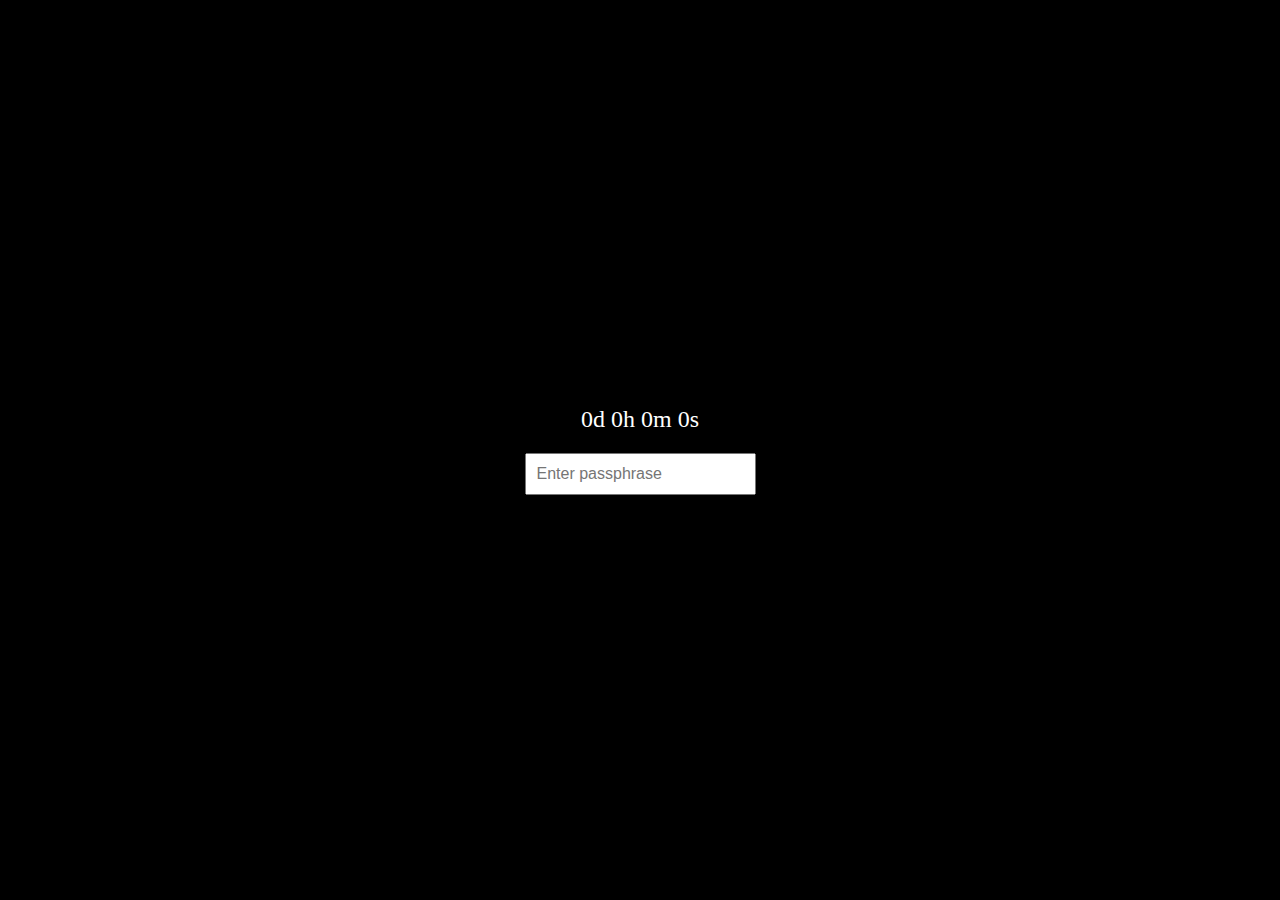
==== index.html @ 0178d16a "Update index.html" ====
<!DOCTYPE html>
<html lang="en">
<head>
    <meta charset="UTF-8">
    <meta name="viewport" content="width=device-width, initial-scale=1.0">
    <title>Pass Page</title>
    <style>
        body {
            background-color: black;
            display: flex;
            justify-content: center;
            align-items: center;
            height: 100vh;
            margin: 0;
        }
        input[type="text"] {
            padding: 10px;
            font-size: 16px;
            position: relative;
        }

        .container {
            display: flex;
            flex-direction: column;
            align-items: center;
            vertical-align: middle;
        }

        #countdown {
            color: white;
            font-size: 24px;
            margin-bottom: 20px;
            position: relative;
        }

        #passInput {
            display: flex;
            position: relative;
        }

    </style>
</head>
<body>

    <div class="container">
        <div id="countdown"></div>
        
        <input type="text" id="passInput" placeholder="Enter passphrase">
    </div>
    
    
    <script>
        const correctHash = "e5173f329b97a761b031665e50bae6018a9d44f28ae18bca5a6cbeeee5d863bf";

        async function hashInput(input) {
            const encoder = new TextEncoder();
            const data = encoder.encode(input);
            const hashBuffer = await crypto.subtle.digest('SHA-256', data);
            const hashArray = Array.from(new Uint8Array(hashBuffer));
            return hashArray.map(b => b.toString(16).padStart(2, '0')).join('');
        }
        
        function isAfterValentinesDay() {
            const now = new Date();
            const valentinesDay = new Date(now.getFullYear(), 1, 14); // February 14th of the current year
            return now >= valentinesDay;
        }
        
        document.getElementById('passInput').addEventListener('keypress', async function(event) {
            if (event.key === 'Enter') {
                const input = event.target.value.trim(); // Trim whitespace
                const hashedInput = await hashInput(input);

                console.log("User Input Hash:", hashedInput); // Debugging log

                if (hashedInput === correctHash && isAfterValentinesDay()) {
                    console.log("Passphrase correct! Redirecting...");
                    window.location.href = 'home.html'; // Redirect on success
                } else {
                    console.log("Incorrect passphrase!");
                }
            }
        });

        function updateCountdown() {
            const now = new Date();
            const nextValentine = new Date(2025, 1, 14, 0, 0, 0); // February 14th, 2025 at midnight
            if (now > nextValentine) {
                document.getElementById('countdown').innerText = '0d 0h 0m 0s';
                return;
            }
            const diff = nextValentine - now;
            const days = Math.floor(diff / (1000 * 60 * 60 * 24));
            const hours = Math.floor((diff % (1000 * 60 * 60 * 24)) / (1000 * 60 * 60));
            const minutes = Math.floor((diff % (1000 * 60 * 60)) / (1000 * 60));
            const seconds = Math.floor((diff % (1000 * 60)) / 1000);

            document.getElementById('countdown').innerText = 
                `${days}d ${hours}h ${minutes}m ${seconds}s`;

            if (diff > 0) {
                setTimeout(updateCountdown, 1000);
            }
        }

        updateCountdown();
    </script>
</body>
</html>
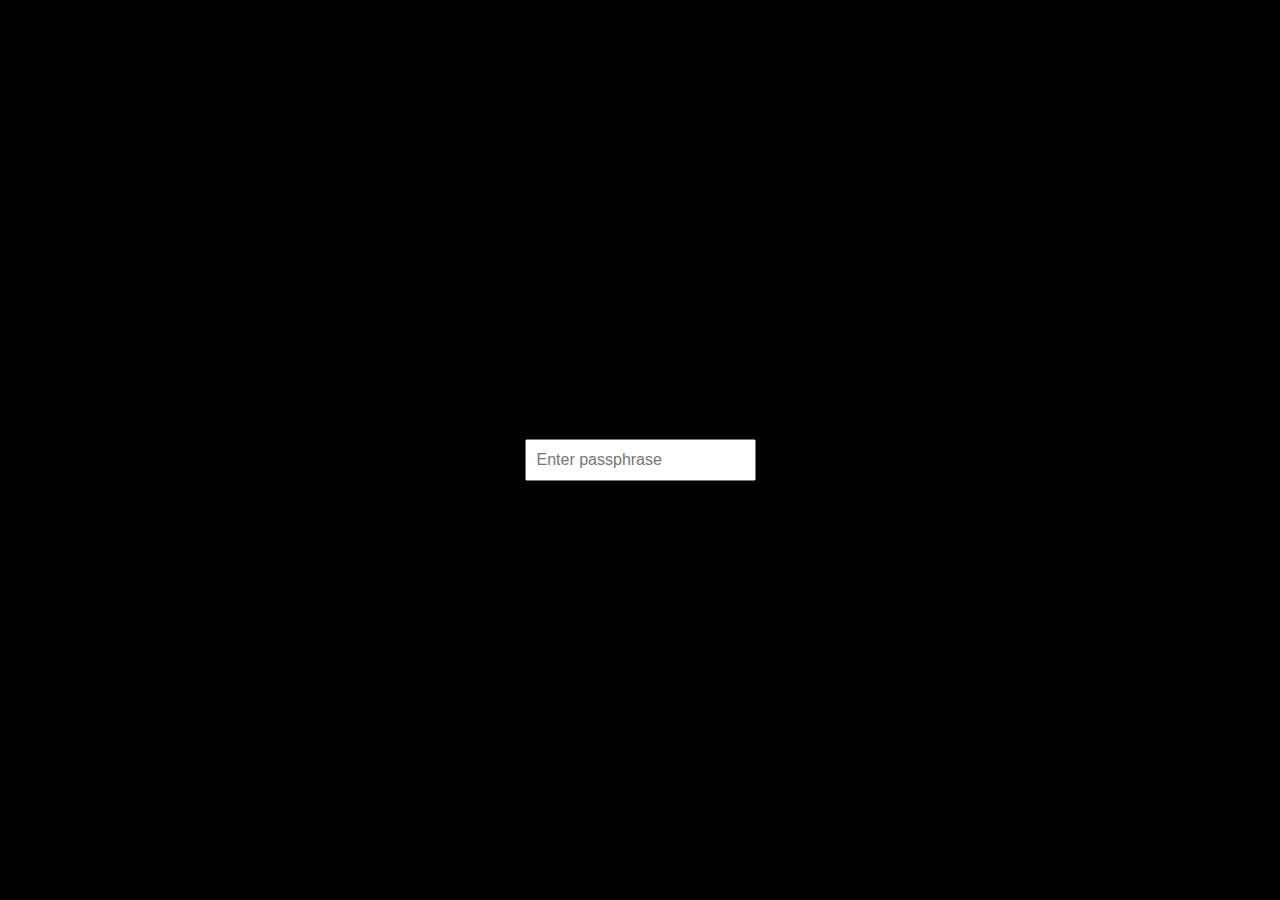
==== commit caed000c: "Update index.html" ====
--- a/index.html
+++ b/index.html
@@ -73,7 +73,7 @@
 
                 console.log("User Input Hash:", hashedInput); // Debugging log
 
-                if (hashedInput === correctHash && isAfterValentinesDay()) {
+                if (hashedInput === correctHash && isAfterValentinesDay() {
                     console.log("Passphrase correct! Redirecting...");
                     window.location.href = 'home.html'; // Redirect on success
                 } else {
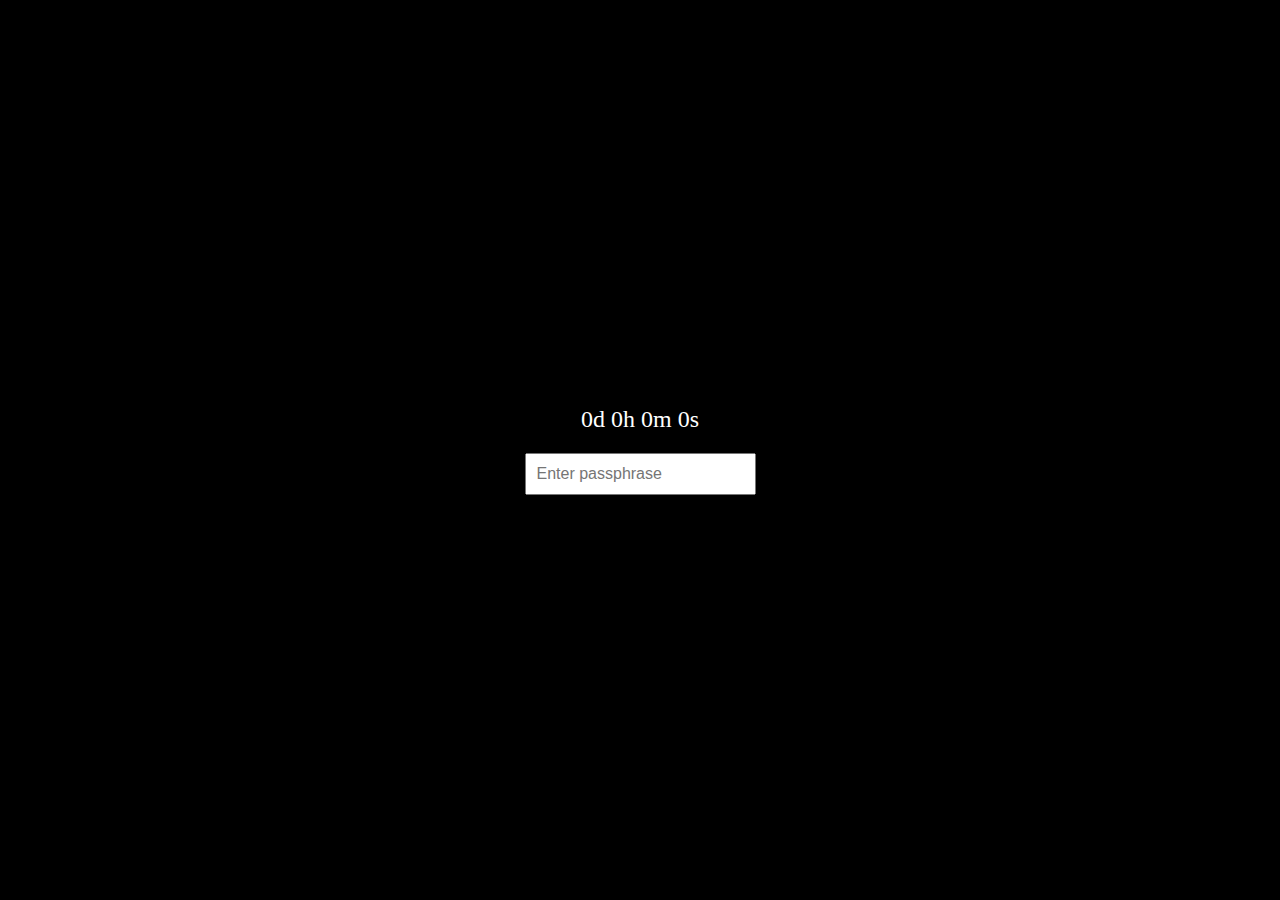
==== commit 0a5a0a96: "Update index.html" ====
--- a/index.html
+++ b/index.html
@@ -72,8 +72,10 @@
                 const hashedInput = await hashInput(input);
 
                 console.log("User Input Hash:", hashedInput); // Debugging log
+                console.log("Current Date:", new Date());
+                console.log("Is After Valentine's Day:", isAfterValentinesDay());
 
-                if (hashedInput === correctHash && isAfterValentinesDay() {
+                if (hashedInput === correctHash && isAfterValentinesDay()) {
                     console.log("Passphrase correct! Redirecting...");
                     window.location.href = 'home.html'; // Redirect on success
                 } else {
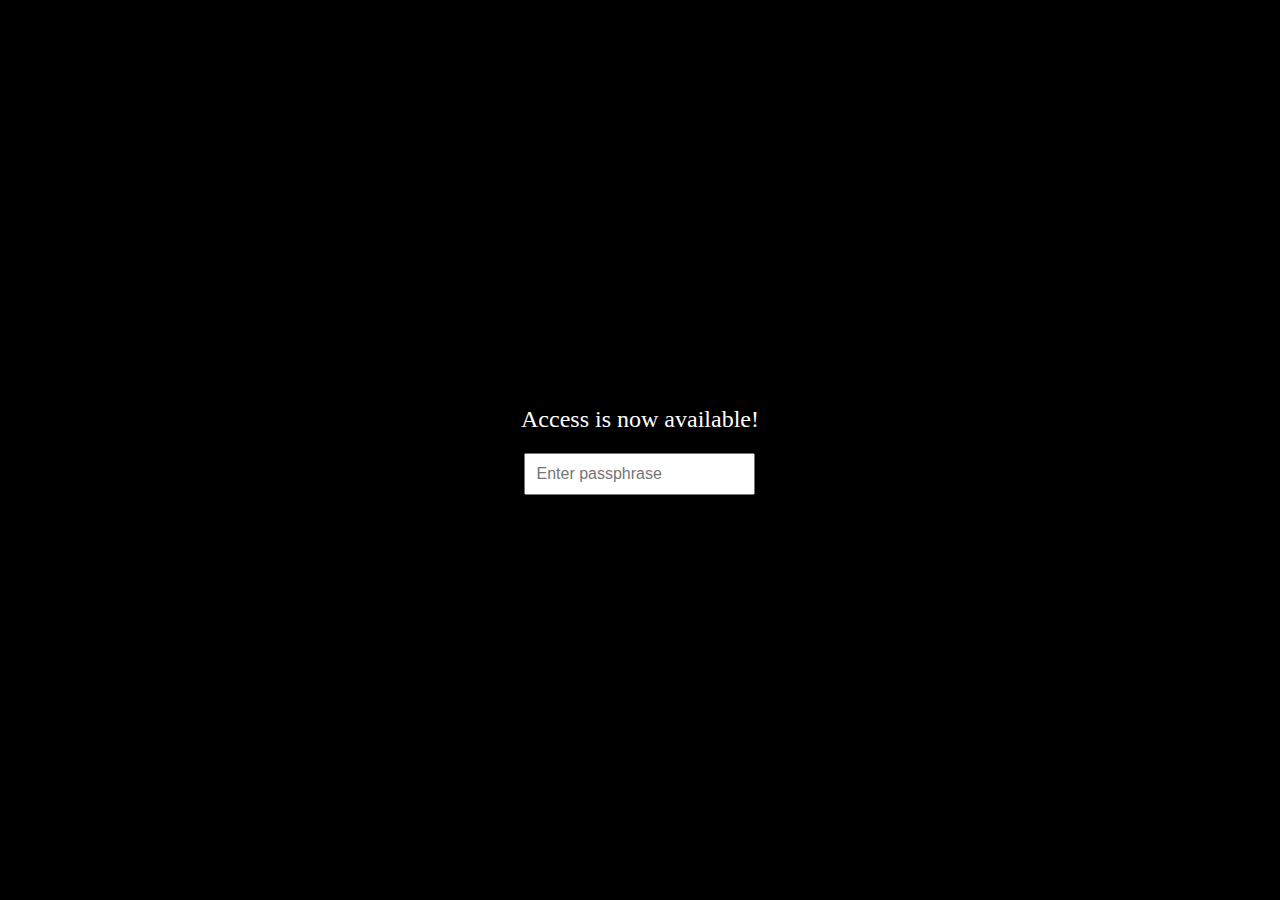
==== commit b6dd41e9: "Update index.html" ====
--- a/index.html
+++ b/index.html
@@ -62,8 +62,7 @@
         
         function isAfterValentinesDay() {
             const now = new Date();
-            const valentinesDay = new Date(now.getFullYear(), 1, 14); // February 14th of the current year
-            return now >= valentinesDay;
+            return now.getMonth() > 1 || (now.getMonth() === 1 && now.getDate() >= 14);
         }
         
         document.getElementById('passInput').addEventListener('keypress', async function(event) {
@@ -72,8 +71,6 @@
                 const hashedInput = await hashInput(input);
 
                 console.log("User Input Hash:", hashedInput); // Debugging log
-                console.log("Current Date:", new Date());
-                console.log("Is After Valentine's Day:", isAfterValentinesDay());
 
                 if (hashedInput === correctHash && isAfterValentinesDay()) {
                     console.log("Passphrase correct! Redirecting...");
@@ -86,9 +83,9 @@
 
         function updateCountdown() {
             const now = new Date();
-            const nextValentine = new Date(2025, 1, 14, 0, 0, 0); // February 14th, 2025 at midnight
-            if (now > nextValentine) {
-                document.getElementById('countdown').innerText = '0d 0h 0m 0s';
+            const nextValentine = new Date(now.getFullYear(), 1, 14, 0, 0, 0); // February 14th of current year
+            if (now >= nextValentine) {
+                document.getElementById('countdown').innerText = 'Access is now available!';
                 return;
             }
             const diff = nextValentine - now;
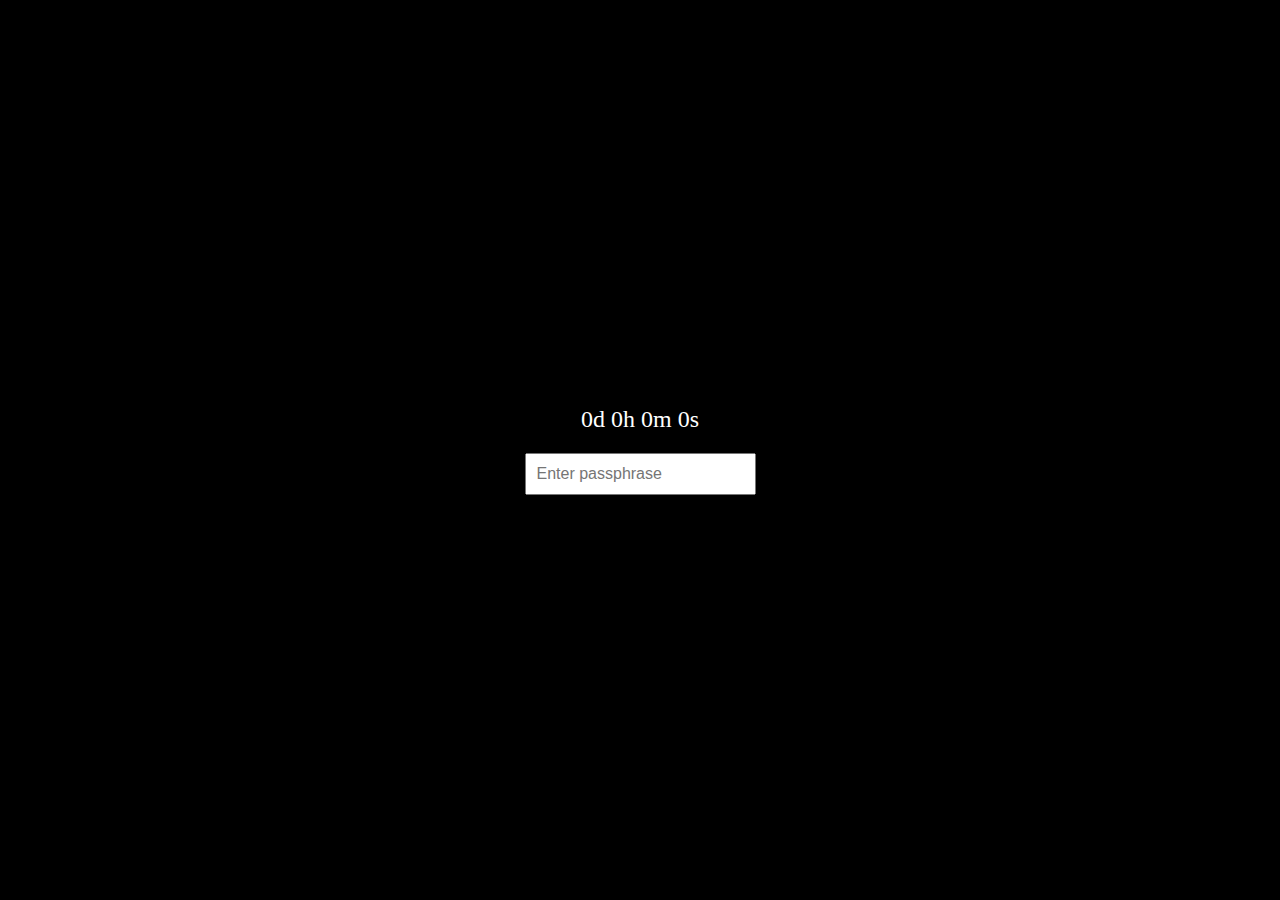
==== commit 2b551177: "Update index.html" ====
--- a/index.html
+++ b/index.html
@@ -60,9 +60,9 @@
             return hashArray.map(b => b.toString(16).padStart(2, '0')).join('');
         }
         
-        function isAfterValentinesDay() {
+        function isValentinesDay() {
             const now = new Date();
-            return now.getMonth() > 1 || (now.getMonth() === 1 && now.getDate() >= 14);
+            return now.getMonth() === 2;
         }
         
         document.getElementById('passInput').addEventListener('keypress', async function(event) {
@@ -72,7 +72,7 @@
 
                 console.log("User Input Hash:", hashedInput); // Debugging log
 
-                if (hashedInput === correctHash && isAfterValentinesDay()) {
+                if (hashedInput === correctHash && isValentinesDay()) {
                     console.log("Passphrase correct! Redirecting...");
                     window.location.href = 'home.html'; // Redirect on success
                 } else {
@@ -83,9 +83,9 @@
 
         function updateCountdown() {
             const now = new Date();
-            const nextValentine = new Date(now.getFullYear(), 1, 14, 0, 0, 0); // February 14th of current year
-            if (now >= nextValentine) {
-                document.getElementById('countdown').innerText = 'Access is now available!';
+            const nextValentine = new Date(2025, 1, 14, 0, 0, 0); // February 14th, 2025 at midnight
+            if (now > nextValentine) {
+                document.getElementById('countdown').innerText = '0d 0h 0m 0s';
                 return;
             }
             const diff = nextValentine - now;
